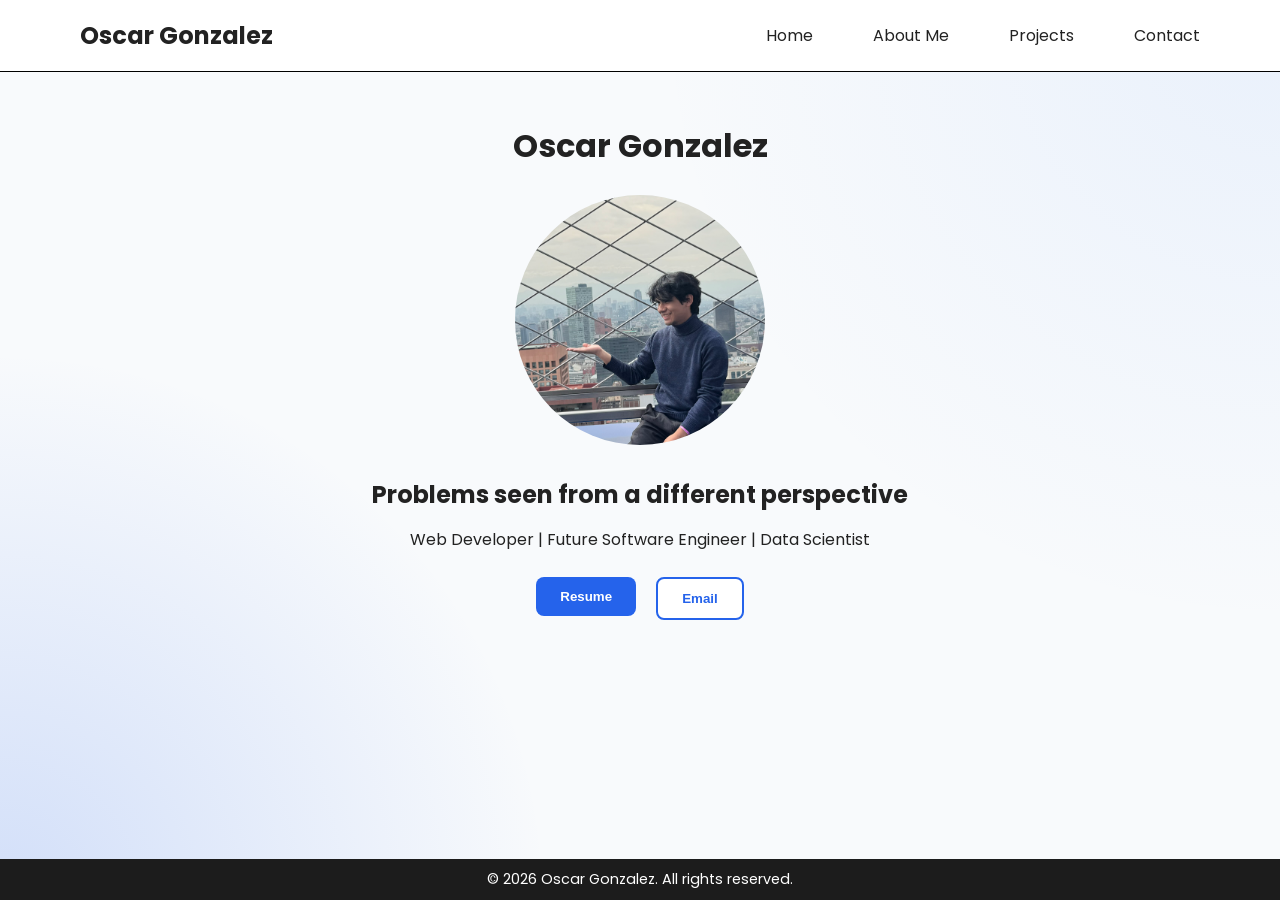
==== index.html @ 32708b19 "Add files via upload" ====
<!DOCTYPE html>
        <html lang="en">
            <head>
                <meta charset="UTF-8">
                <meta name="viewport" content="width=device-width, initial-scale=1.0">
                <title>Home Menu </title>
                <link rel="preconnect" href="https://fonts.googleapis.com">
                <link rel="preconnect" href="https://fonts.gstatic.com" crossorigin>
                <link href="https://fonts.googleapis.com/css2?family=Poppins:wght@400;600;700&display=swap" rel="stylesheet">
                <link rel="stylesheet" href="style.css">
            </head>      
            <body>
                <header>
                    <nav>
                        <h2>Oscar Gonzalez</h2>
                        <div class="menu">
                        <a href="index.html">Home</a>
                        <a href="about-me.html">About Me</a>
                        <a href="projects.html">Projects</a>
                        <a href="contact.html">Contact</a>
                        </div>
                    </nav>
                </header>
                <main>
                    <div class="intro">
                        <div class="intro-text">
                        <h1> Oscar Gonzalez </h1>
                        <div class="profilepicture">
                            <img src="images/Profile.JPEG" alt="Foto de perfil">
                        </div>
                        <h2> Problems seen from a different perspective </h2>
                        <p> Web Developer | Future Software Engineer | Data Scientist </p>
                        </div>
                    
                    <div class="buttons">  
                        <div class="resume">
                            <a href="archives/Resume.pdf" target="_blank"> <button>Resume</button> </a> 
                        </div>
                        <div class="email"> 
                            <a href="mailto:miguel.alonso2487@gmail.com"> <button>Email</button> </a>
                        </div>
                    </div>
                    </div>
                </main>
                <footer>
                    <p>&copy; 2026 Oscar Gonzalez. All rights reserved.</p>
                </footer>    
            </body>
        </html>
---- style.css ----
/* ==========================
   RESET
========================== */

*{
    margin:0;
    padding:0;
    box-sizing:border-box;
}

/* ==========================
   BODY
========================== */

body{

    font-family:"Poppins",sans-serif;
    color:#222;

    display:flex;
    flex-direction:column;

    min-height:100vh;

    background:

        radial-gradient(circle at bottom left,
        rgba(37,99,235,.18),
        transparent 35%),

        radial-gradient(circle at top right,
        rgba(59,130,246,.08),
        transparent 40%),

        #f8fafc;
}

/* ==========================
   HEADER
========================== */

header{

    border-bottom:1px solid #000000;
    background:white;
}

nav{

    display:flex;
    justify-content:space-between;
    align-items:center;
    
    max-width:1200px;
    margin:auto;

    padding:18px 40px;
}

.menu{

    display:flex;
    gap:60px;
}

nav a{

    color:#222;
    text-decoration:none;

    transition:.3s;
}

nav a:hover{

    color:#2563eb;
    transform:translateY(-2px);
}

/* ==========================
   MAIN
========================== */

main{

    flex:1;

    width:100%;
    max-width:1200px;

    margin:auto;

    text-align:center;

    padding:50px 20px;
}

/* ==========================
   PROFILE
========================== */

.profilepicture img{

    width:250px;
    height:250px;

    object-fit:cover;

    border-radius:50%;

    margin:25px 0;
}

p{

    margin:15px 0;
}

/* ==========================
   HOME BUTTONS
========================== */

.buttons{

    display:flex;
    justify-content:center;
    gap:20px;

    margin-top:25px;
}

.buttons button{

    padding:12px 24px;

    border-radius:8px;

    font-weight:bold;

    transition:.3s;
}

.buttons button:hover{

    transform:translateY(-4px);
}

.resume button{

    background:#2563eb;
    color:white;

    border:none;

    cursor:pointer;
}

.email button{

    background:white;

    color:#2563eb;

    border:2px solid #2563eb;

    cursor:pointer;
}

/* ==========================
   ABOUT ME
========================== */

#about-me{

    text-align:center;
}

#about-me h2{

    font-size:42px;

    margin-bottom:25px;
}

#about-me p{

    max-width:900px;

    margin:20px auto;

    line-height:1.8;
}

/* ==========================
   SKILLS
========================== */

.skills-container{

    display:grid;

    grid-template-columns:repeat(2,1fr);

    gap:35px;

    max-width:1000px;

    margin:40px auto;
}

.skill-card{

    background:white;

    padding:25px;

    border-radius:16px;

    border:1px solid #338fff;

    border-top:5px solid #2563eb;

    box-shadow:0 8px 18px rgba(0,0,0,.08);

    text-align:left;

    transition:.35s;
}

.skill-card:hover{

    transform:translateY(-8px);

    box-shadow:0 18px 35px rgba(0,0,0,.15);
}

#skills h2{

    font-size:2rem;
}

#skills h2::after{

    content:"";

    display:block;

    width:170px;

    height:4px;

    background:#2563eb;

    margin:12px auto 0;

    border-radius:50px;
}

/* ==========================
   SOCIAL MEDIA
========================== */

#smedia{

    flex:1;

    padding:60px 20px;

    text-align:center;
}

.social-container{

    max-width:850px;

    margin:50px auto;

    display:flex;

    flex-direction:column;

    gap:25px;
}

.social-card{

    display:flex;

    align-items:center;

    justify-content:space-between;

    background:white;

    padding:25px;

    border-radius:18px;

    text-decoration:none;

    color:#222;

    border:1px solid #dce5f0;

    border-left:5px solid #2563eb;

    box-shadow:0 8px 20px rgba(0,0,0,.08);

    transition:.35s;
}

.social-card:hover{

    transform:translateY(-6px);

    box-shadow:0 20px 40px rgba(0,0,0,.15);
}

.social-card img{

    width:65px;
    height:65px;

    object-fit:contain;

    margin-right:25px;
}

.social-text{

    flex:1;

    text-align:left;
}

.social-text h3{

    font-size:1.5rem;
}

.social-text p{

    color:#666;
}

.arrow{

    font-size:2rem;

    color:#2563eb;

    transition:.3s;
}

.social-card:hover .arrow{

    transform:translateX(10px);
}

/* ==========================
   FOOTER
========================== */

footer{

    margin-top:auto;

    background:#1c1c1c;

    color:white;

    text-align:center;

    padding: 10px;

    font-size:.9rem;
}

footer p{

    margin:0;
}

/* ==========================
   RESPONSIVE
========================== */

@media(max-width:900px){

    nav{

        flex-direction:column;
        gap:20px;
    }

    .menu{

        flex-wrap:wrap;
        justify-content:center;
        gap:20px;
    }

    .skills-container{

        grid-template-columns:1fr;
    }

    .social-card{

        flex-direction:column;
        text-align:center;
    }

    .social-text{

        text-align:center;
        margin:20px 0;
    }

}
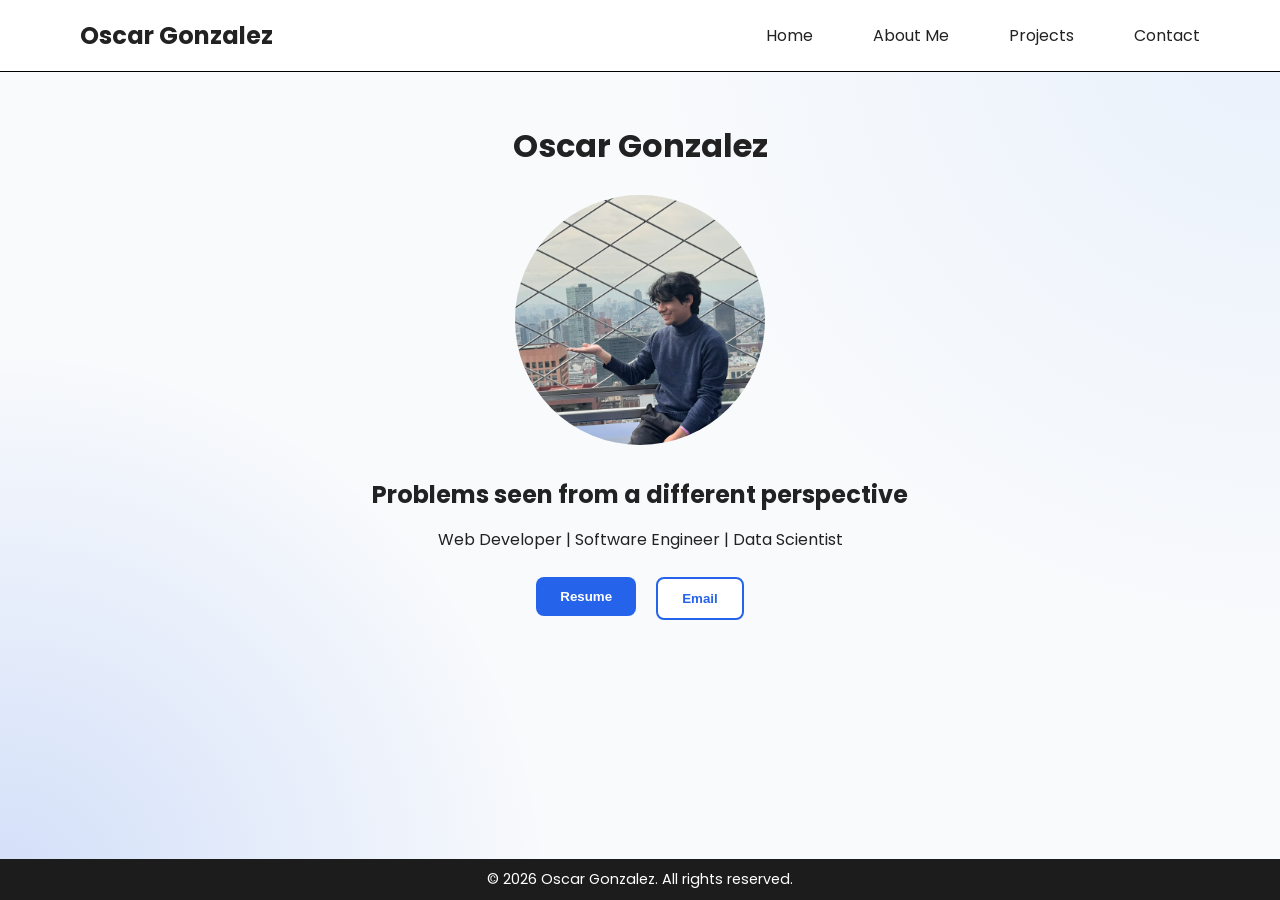
==== commit a05a8d2c: "Fix HTML formatting and update content" ====
--- a/index.html
+++ b/index.html
@@ -29,7 +29,7 @@
                             <img src="images/Profile.JPEG" alt="Foto de perfil">
                         </div>
                         <h2> Problems seen from a different perspective </h2>
-                        <p> Web Developer | Future Software Engineer | Data Scientist </p>
+                        <p> Web Developer | Software Engineer | Data Scientist </p>
                         </div>
                     
                     <div class="buttons">  
@@ -46,4 +46,4 @@
                     <p>&copy; 2026 Oscar Gonzalez. All rights reserved.</p>
                 </footer>    
             </body>
-        </html>    +        </html>    
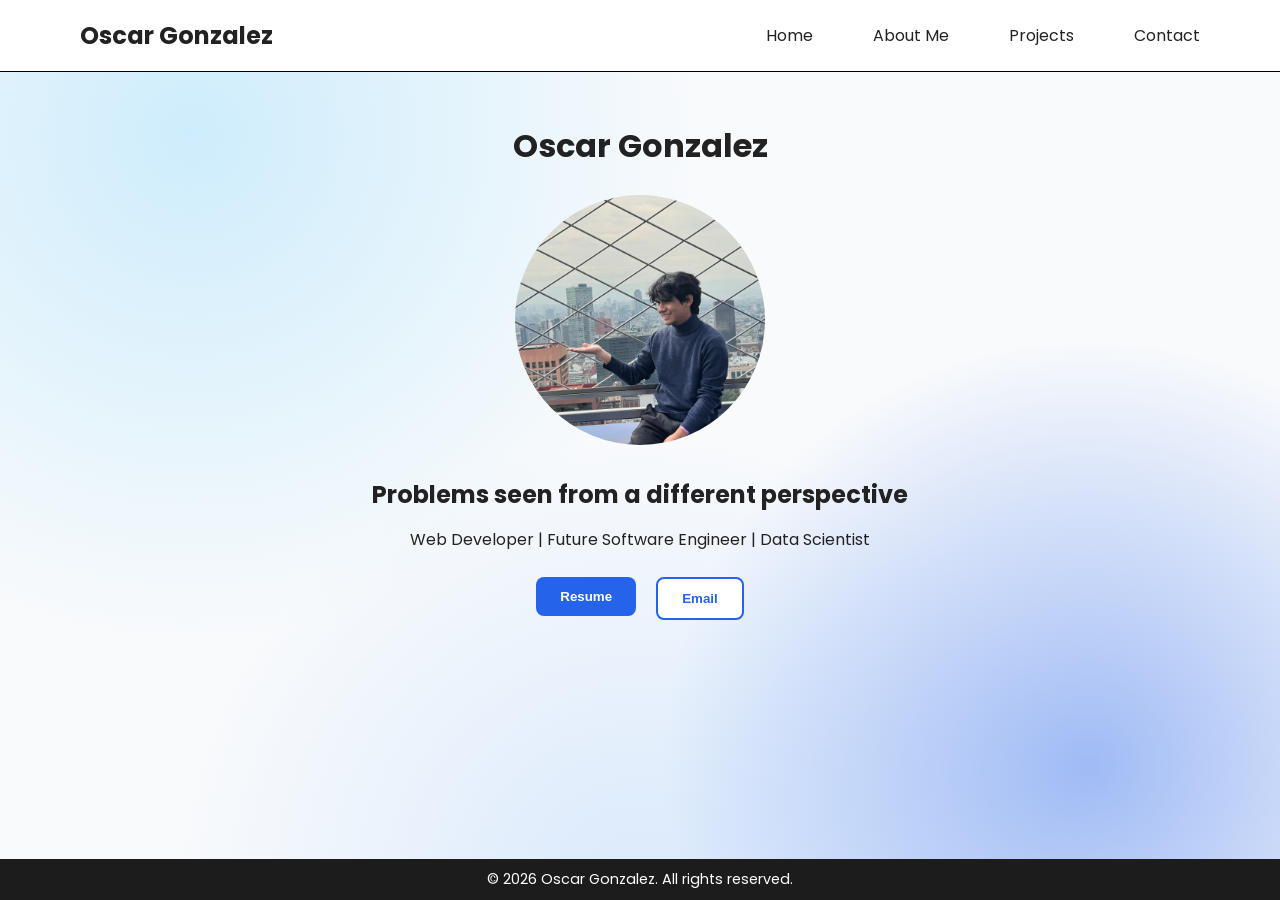
==== commit 7e6d11bd: "Revise index.html structure and content Updated the HTML structure and content for the home page." ====
--- a/index.html
+++ b/index.html
@@ -1,49 +1,57 @@
-    <!DOCTYPE html>
-        <html lang="en">
-            <head>
-                <meta charset="UTF-8">
-                <meta name="viewport" content="width=device-width, initial-scale=1.0">
-                <title>Home Menu </title>
-                <link rel="preconnect" href="https://fonts.googleapis.com">
-                <link rel="preconnect" href="https://fonts.gstatic.com" crossorigin>
-                <link href="https://fonts.googleapis.com/css2?family=Poppins:wght@400;600;700&display=swap" rel="stylesheet">
-                <link rel="stylesheet" href="style.css">
-            </head>      
-            <body>
-                <header>
-                    <nav>
-                        <h2>Oscar Gonzalez</h2>
-                        <div class="menu">
-                        <a href="index.html">Home</a>
-                        <a href="about-me.html">About Me</a>
-                        <a href="projects.html">Projects</a>
-                        <a href="contact.html">Contact</a>
-                        </div>
-                    </nav>
-                </header>
-                <main>
-                    <div class="intro">
-                        <div class="intro-text">
-                        <h1> Oscar Gonzalez </h1>
-                        <div class="profilepicture">
-                            <img src="images/Profile.JPEG" alt="Foto de perfil">
-                        </div>
-                        <h2> Problems seen from a different perspective </h2>
-                        <p> Web Developer | Software Engineer | Data Scientist </p>
-                        </div>
-                    
-                    <div class="buttons">  
-                        <div class="resume">
-                            <a href="archives/Resume.pdf" target="_blank"> <button>Resume</button> </a> 
-                        </div>
-                        <div class="email"> 
-                            <a href="mailto:miguel.alonso2487@gmail.com"> <button>Email</button> </a>
-                        </div>
+<!DOCTYPE html>
+<html lang="en">
+    <head>
+        <meta charset="UTF-8">
+        <meta name="viewport" content="width=device-width, initial-scale=1.0">
+        <title>Home Menu </title>
+
+        <link rel="preconnect" href="https://fonts.googleapis.com">
+        <link rel="preconnect" href="https://fonts.gstatic.com" crossorigin>
+        <link href="https://fonts.googleapis.com/css2?family=Poppins:wght@400;600;700&display=swap" rel="stylesheet">
+        <link rel="stylesheet" href="style.css">
+    </head>
+
+    <body>
+        <header>
+            <nav>
+                <h2>Oscar Gonzalez</h2>
+
+                <div class="menu">
+                    <a href="index.html">Home</a>
+                    <a href="about-me.html">About Me</a>
+                    <a href="projects.html">Projects</a>
+                    <a href="contact.html">Contact</a>
+                </div>
+            </nav>
+        </header>
+
+        <main>
+            <div class="intro">
+                <div class="intro-text">
+                    <h1>Oscar Gonzalez</h1>
+
+                    <div class="profilepicture">
+                        <img src="images/Profile.JPEG" alt="Foto de perfil">
                     </div>
+
+                    <h2>Problems seen from a different perspective</h2>
+                    <p>Web Developer | Future Software Engineer | Data Scientist</p>
+                </div>
+
+                <div class="buttons">
+                    <div class="resume">
+                        <a href="archives/Resume.pdf" target="_blank"><button>Resume</button></a>
                     </div>
-                </main>
-                <footer>
-                    <p>&copy; 2026 Oscar Gonzalez. All rights reserved.</p>
-                </footer>    
-            </body>
-        </html>    
+
+                    <div class="email">
+                        <a href="mailto:miguel.alonso2487@gmail.com"><button>Email</button></a>
+                    </div>
+                </div>
+            </div>
+        </main>
+
+        <footer>
+            <p>&copy; 2026 Oscar Gonzalez. All rights reserved.</p>
+        </footer>
+    </body>
+</html>
--- a/style.css
+++ b/style.css
@@ -1,19 +1,14 @@
-/* ==========================
-   RESET
-========================== */
-
 *{
     margin:0;
     padding:0;
     box-sizing:border-box;
 }
 
-/* ==========================
-   BODY
-========================== */
+html{
+    min-height:100%;
+}
 
 body{
-
     font-family:"Poppins",sans-serif;
     color:#222;
 
@@ -22,22 +17,14 @@
 
     min-height:100vh;
 
-    background:
-
-        radial-gradient(circle at bottom left,
-        rgba(37,99,235,.18),
-        transparent 35%),
-
-        radial-gradient(circle at top right,
-        rgba(59,130,246,.08),
-        transparent 40%),
-
-        #f8fafc;
-}
-
-/* ==========================
-   HEADER
-========================== */
+    background-color:#f8fafc;
+    background-image:
+        radial-gradient(circle at 85% 85%, rgba(37,99,235,0.42) 0, transparent 32%),
+        radial-gradient(circle at 15% 15%, rgba(125,211,252,0.34) 0, transparent 38%),
+        radial-gradient(circle at 50% 100%, rgba(96,165,250,0.2) 0, transparent 42%);
+    background-attachment:fixed;
+    background-size:cover;
+}
 
 header{
 
@@ -77,10 +64,6 @@
     transform:translateY(-2px);
 }
 
-/* ==========================
-   MAIN
-========================== */
-
 main{
 
     flex:1;
@@ -95,10 +78,6 @@
     padding:50px 20px;
 }
 
-/* ==========================
-   PROFILE
-========================== */
-
 .profilepicture img{
 
     width:250px;
@@ -116,10 +95,6 @@
     margin:15px 0;
 }
 
-/* ==========================
-   HOME BUTTONS
-========================== */
-
 .buttons{
 
     display:flex;
@@ -166,10 +141,6 @@
     cursor:pointer;
 }
 
-/* ==========================
-   ABOUT ME
-========================== */
-
 #about-me{
 
     text-align:center;
@@ -191,10 +162,6 @@
     line-height:1.8;
 }
 
-/* ==========================
-   SKILLS
-========================== */
-
 .skills-container{
 
     display:grid;
@@ -255,10 +222,6 @@
 
     border-radius:50px;
 }
-
-/* ==========================
-   SOCIAL MEDIA
-========================== */
 
 #smedia{
 
@@ -352,7 +315,94 @@
     transition:.3s;
 }
 
-.social-card:hover .arrow{
+.projects {
+    max-width: 1000px;
+    margin: 36px auto 0;
+    padding: 32px 24px 40px;
+}
+
+.projects-intro {
+    text-align: center;
+    margin-bottom: 32px;
+    padding-bottom: 20px;
+    border-bottom: 1px solid #dce5f0;
+}
+
+.projects-intro h1 {
+    margin-bottom: 10px;
+    font-size: 2rem;
+}
+
+.projects-intro p {
+    margin: 0;
+    color: #666;
+}
+
+.project-card:hover .arrow{
+
+    transform:translateX(10px);
+}
+
+.project-container{
+    max-width: 850px;
+    margin: 0 auto;
+    display: flex;
+    flex-direction: column;
+    gap: 20px;
+}
+
+.project-card{
+
+    display:flex;
+
+    align-items:center;
+
+    justify-content:space-between;
+
+    background:white;
+
+    padding:25px;
+
+    border-radius:18px;
+
+    text-decoration:none;
+
+    color:#222;
+
+    border:1px solid #dce5f0;
+
+    border-left:5px solid #2563eb;
+
+    box-shadow:0 8px 20px rgba(0,0,0,.08);
+
+    transition:.35s;
+}
+
+.project-card:hover{
+
+    transform:translateY(-6px);
+
+    box-shadow:0 20px 40px rgba(0,0,0,.15);
+}
+
+.project-text{
+
+    flex:1;
+
+    text-align:left;
+}
+
+.project-text h3{
+
+    font-size:1.5rem;
+}
+
+.project-text p{
+
+    color:#666;
+}
+
+.project-card:hover .arrow{
 
     transform:translateX(10px);
 }
@@ -417,4 +467,4 @@
         margin:20px 0;
     }
 
-}+}
